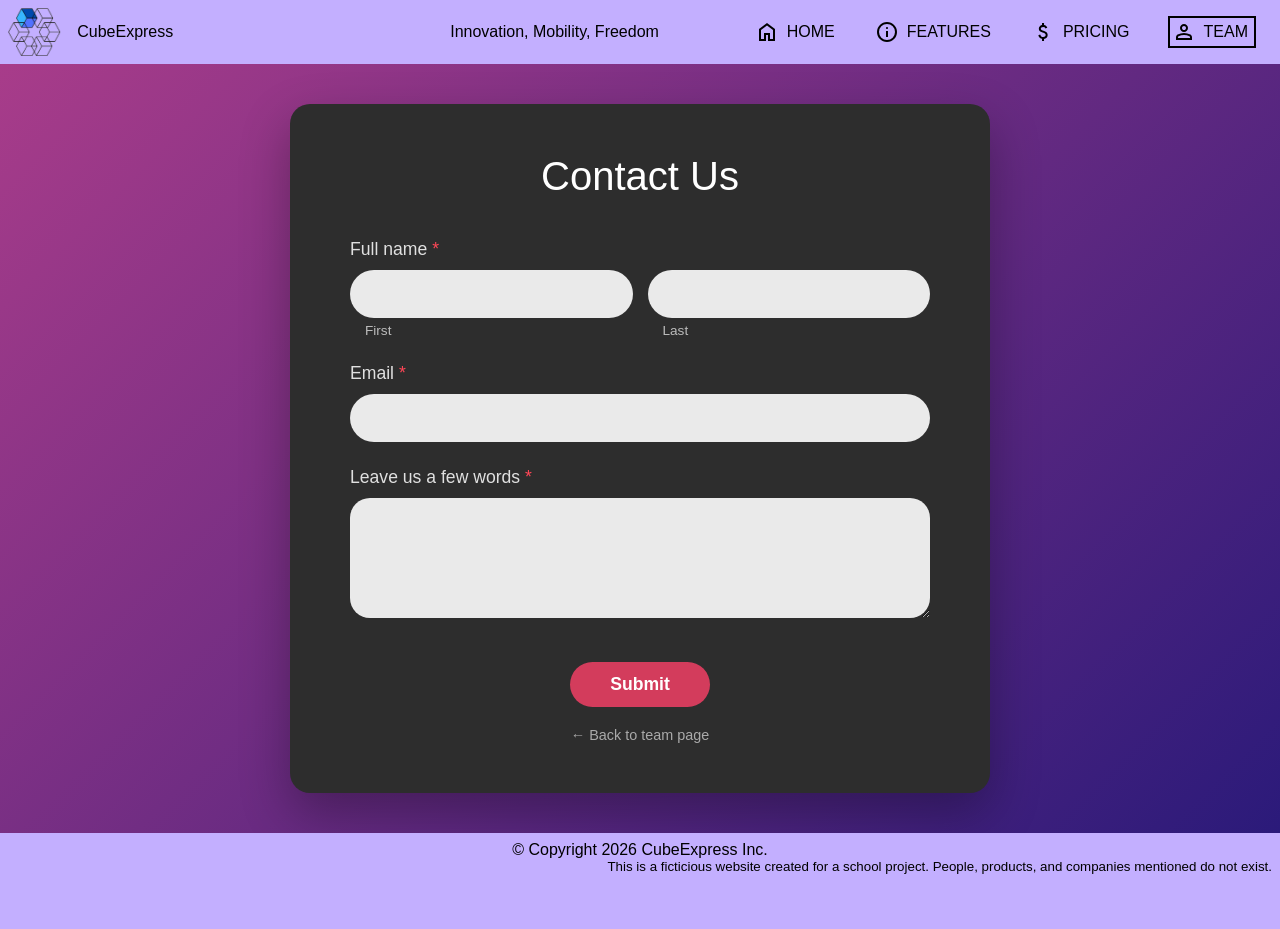
==== contact.html @ 4ddbcaa9 "Finalize deliverable 2 - Add template to all pages - Rename files to match links - Move all images t" ====
<!DOCTYPE html>
<html lang="fr">
<head>
    <meta charset="UTF-8">
    <meta name="viewport" content="width=device-width, initial-scale=1.0">
    <title>CubeExpress - Contact Us</title>
    <link rel="stylesheet" href="style.css">
    <style>
        /* --- Styles Globaux --- */
        * {
            box-sizing: border-box;
            margin: 0;
            padding: 0;
            font-family: 'Segoe UI', Tahoma, Geneva, Verdana, sans-serif;
        }

        /* --- Le Background coloré (comme la page Team) --- */
        main {
            display: flex;
            justify-content: center;
            align-items: center;
            background: linear-gradient(135deg, #a83c8a 0%, #2b1a7a 100%); /* Dégradé violet/rose */
            padding: 40px 20px;
        }

        /* --- Le conteneur sombre --- */
        .contact-container {
            background-color: #2d2d2d; /* Gris très foncé */
            border-radius: 20px;
            padding: 50px 60px;
            width: 100%;
            max-width: 700px;
            box-shadow: 0 20px 50px rgba(0, 0, 0, 0.3);
            color: #ffffff;
        }

        .contact-container h1 {
            text-align: center;
            font-size: 2.5rem;
            font-weight: 400;
            margin-bottom: 40px;
        }

        /* --- Styles du formulaire --- */
        .form-group {
            margin-bottom: 25px;
        }

        label {
            display: block;
            font-size: 1.1rem;
            margin-bottom: 10px;
            color: #e0e0e0;
        }

        .required {
            color: #ff4757; /* L'étoile rouge */
        }

        /* Conteneur pour le nom (Prénom et Nom côte à côte) */
        .name-row {
            display: flex;
            gap: 15px;
        }

        .input-wrapper {
            flex: 1;
            display: flex;
            flex-direction: column;
        }

        /* --- Les champs de texte --- */
        input[type="text"],
        input[type="email"],
        textarea {
            width: 100%;
            padding: 15px 20px;
            border: none;
            border-radius: 25px; /* Bords très arrondis */
            background-color: #eaeaea; /* Gris clair */
            font-size: 1rem;
            color: #333;
            outline: none;
            transition: box-shadow 0.3s ease;
        }

        input:focus, textarea:focus {
            box-shadow: 0 0 0 3px rgba(255, 255, 255, 0.2);
        }

        textarea {
            border-radius: 20px;
            resize: vertical; /* Permet de tirer pour agrandir */
            min-height: 120px;
        }

        /* --- Petits textes sous les champs --- */
        .sub-label {
            font-size: 0.85rem;
            color: #bbb;
            margin-top: 5px;
            margin-left: 15px;
        }

        /* --- Le bouton Submit --- */
        .submit-btn {
            display: block;
            margin: 40px auto 20px auto;
            padding: 12px 40px;
            background-color: #d33c5c; /* Le rose/rouge du bouton */
            color: white;
            border: none;
            border-radius: 30px;
            font-size: 1.1rem;
            font-weight: 600;
            cursor: pointer;
            transition: background-color 0.3s ease, transform 0.2s ease;
        }

        .submit-btn:hover {
            background-color: #b02a46;
            transform: scale(1.05);
        }

        /* --- Bouton retour à l'équipe --- */
        .back-link {
            display: block;
            text-align: center;
            color: #aaa;
            text-decoration: none;
            font-size: 0.9rem;
            margin-top: 20px;
            transition: color 0.3s;
        }

        .back-link:hover {
            color: #fff;
        }

        /* --- Responsive (Mobile) --- */
        @media (max-width: 600px) {
            .contact-container {
                padding: 30px 20px;
            }
            .name-row {
                flex-direction: column;
                gap: 0;
            }
            .input-wrapper {
                margin-bottom: 15px;
            }
        }
    </style>
</head>
<body>
    <header>
        <a href="index.html" class="logo-holder">
            <img src="img/logo-icon.png" alt="CubeExpress Logo" />
            <span>CubeExpress</span>
        </a>
        <span class="motto">Innovation, Mobility, Freedom</span>
        <nav>
            <a href="index.html""><img src="img/home.svg" /><span>HOME</span></a>
            <a href="features.html"><img src="img/info.svg"><span>FEATURES</span></a>
            <a href="pricing.html"><img src="img/money.svg"><span>PRICING</span></a>
            <a href="team.html" class="current"><img src="img/person.svg"><span>TEAM</span></a>
        </nav>
    </header>
    <main>
        <div class="contact-container">
            <h1>Contact Us</h1>

            <form action="https://formspree.io/f/xaeqgjwe" method="POST">
                <!-- Champ Nom -->
                <div class="form-group">
                    <label>Full name <span class="required">*</span></label>
                    <div class="name-row">
                        <div class="input-wrapper">
                            <input type="text" name="firstname" required>
                            <span class="sub-label">First</span>
                        </div>
                        <div class="input-wrapper">
                            <input type="text" name="lastname" required>
                            <span class="sub-label">Last</span>
                        </div>
                    </div>
                </div>

                <!-- Champ Email -->
                <div class="form-group">
                    <label>Email <span class="required">*</span></label>
                    <input type="email" name="email" required>
                </div>

                <!-- Champ Message -->
                <div class="form-group">
                    <label>Leave us a few words <span class="required">*</span></label>
                    <textarea name="message" required></textarea>
                </div>

                <!-- Bouton Envoyer -->
                <button type="submit" class="submit-btn">Submit</button>
            </form>

            <!-- Lien pour revenir à la page de l'équipe -->
            <a href="team.html" class="back-link">← Back to team page</a>
        </div>
    </main>
    <footer>
        <p class="copyright">© Copyright 2026 CubeExpress Inc.</p>
        <p class="disclaimer">This is a ficticious website created for a school project. People, products, and companies mentioned do not exist.</p>
    </footer>
</body>
</html>
---- style.css ----
* {
    font-family: sans-serif;
    box-sizing: border-box;
}

html {
    min-height: 100vh;
}

/* Header styles */

header {
    height: 4em;
    display: grid;
    padding: 8px;
    grid-template-columns: 1fr 1fr 1fr;
    align-items: center;
    background: #C3AFFF;
}

.logo-holder {
    height: 3em;
    display: flex;
    align-items: center;
    text-decoration: none;
    color: inherit;
}

.logo-holder span {
    padding-left: 1em;
}

.logo-holder img {
    height: 100%;
}

.motto {
    text-align: center;
}

nav {
    margin-left: auto;
    display: flex;
}

nav a {
    padding: 2px;
    margin-left: 1em;
    margin-right: 1em;
    display: flex;
    align-items: center;
    position: relative;
    text-decoration: none;
    color: inherit;
}

nav a span {
    padding-left: 0.5em;
    padding-right: 0.25em;
}

nav a img {
    height: 1.5em;
}

nav a::after {
    content: '';
    position: absolute;
    left: 50%;
    bottom: -5px;
    width: 0%;
    height: 2px;
    background-color: #000000;
    transition: width 0.5s, left 0.5s;
}

nav a:hover::after {
    width: 100%;
    left: 0px;
}

nav a.current {
    border: 2px solid black;
}

/* Body styles */

body {
    height: 100vh;
    margin: 0;
    display: grid;
    grid-template-rows: auto 1fr auto;
}

/* Footer styles */

footer {
    height: 6em;
    padding: 8px;
    background: #C3AFFF
}

footer .copyright {
    width: 100%;
    text-align: center;
}

footer .disclaimer {
    width: 100%;
    text-align: right;
    font-size: smaller;
}

/*Features page styling */

.features-page main{
    padding: 40px;
}

.features-page h1 {
    text-align: center;
    color: #C3AFFF;
    font-size: 40px;
}

.features-page .feature-card {
    background-color: #f3eeff;
    padding: 25px;
    border-radius: 15px;
    margin-bottom: 25px;
}

.features-page main,
.features-page main h1,
.features-page main h2,
.features-page main p {
    font-family: 'Segoe UI', Tahoma, Geneva, Verdana, sans-serif;
}

.features-page main {
    background-color: #ffffff;
    max-width: 1100px;
    margin: 40px auto;
    border-radius: 8px;
    box-shadow: 0 10px 30px rgba(0, 0, 0, 0.05);
}

.features-page .feature-card {
    display: flex;
    align-items: center;
    gap: 30px;
}

.features-page .feature-text {
    flex: 1;
}

.features-page .feature-image {
    flex: 1;
    min-height: 180px;
}
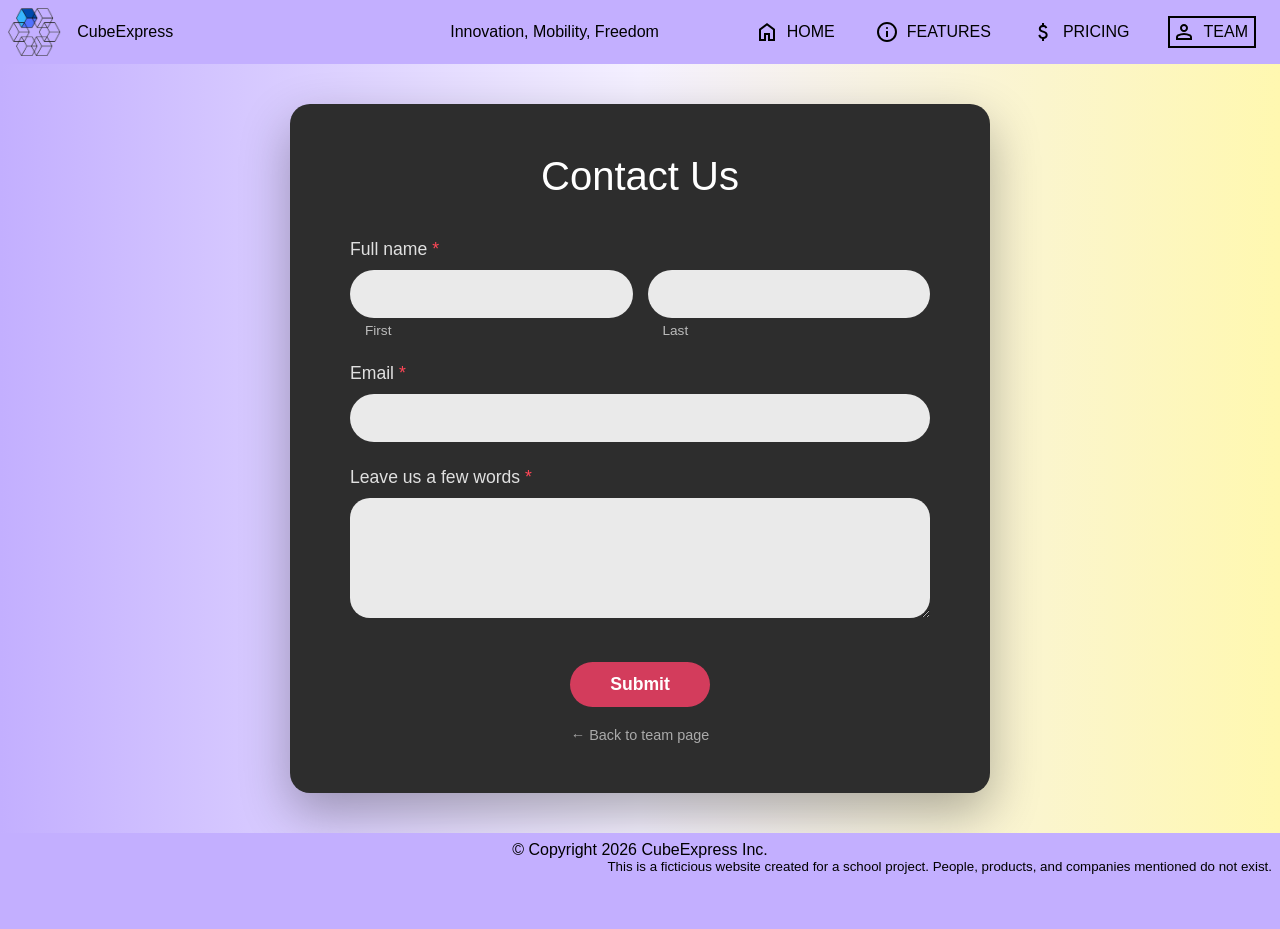
==== commit 0c55ead8: "Changed background for contact us" ====
--- a/contact.html
+++ b/contact.html
@@ -11,7 +11,6 @@
             box-sizing: border-box;
             margin: 0;
             padding: 0;
-            font-family: 'Segoe UI', Tahoma, Geneva, Verdana, sans-serif;
         }
 
         /* --- Le Background coloré (comme la page Team) --- */
@@ -19,7 +18,7 @@
             display: flex;
             justify-content: center;
             align-items: center;
-            background: linear-gradient(135deg, #a83c8a 0%, #2b1a7a 100%); /* Dégradé violet/rose */
+            background:  linear-gradient(90deg, #C3AFFF 0%, #F4F0FF 50%, #FFF8B0 100%); 
             padding: 40px 20px;
         }
 
--- a/style.css
+++ b/style.css
@@ -1,5 +1,5 @@
 * {
-    font-family: sans-serif;
+    font-family: 'Segoe UI' , Tahoma, Geneva, Verdana,sans-serif; 
     box-sizing: border-box;
 }
 
@@ -159,3 +159,12 @@
     flex: 1;
     min-height: 180px;
 }
+
+/* Added code for background*/
+body.features-page {
+    background-image: url("img/Dreamy Lavender Cream Gradient.png");
+    background-size: cover;
+    background-position: center;
+    background-repeat: no-repeat;
+    background-attachment: fixed;
+}
